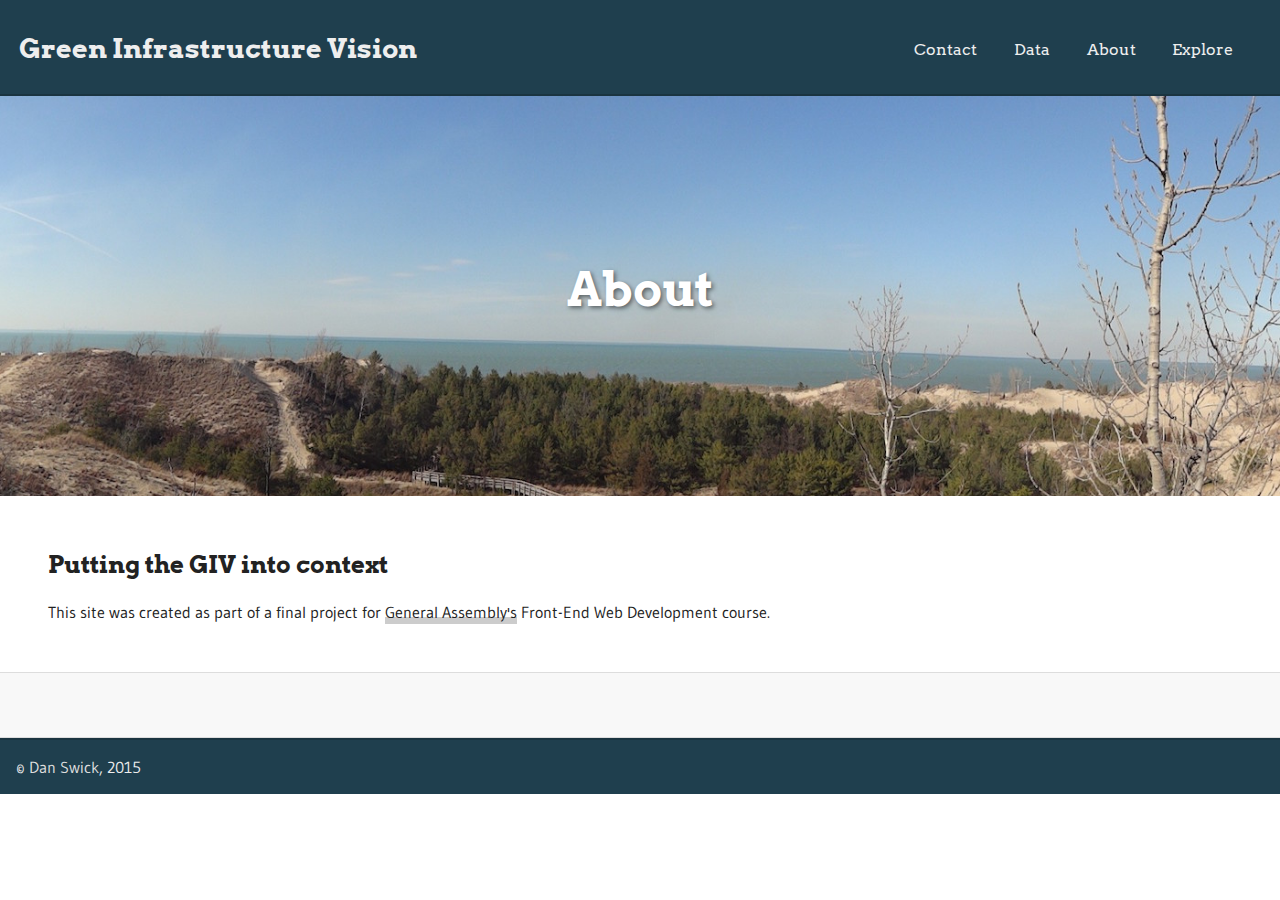
==== about/index.html @ 5bbd48f1 "initial clone of FEWD project repo" ====
<!doctype html>
<html class="no-js" lang="">
    <head>
        <meta charset="utf-8">
        <meta http-equiv="X-UA-Compatible" content="IE=edge">
        <title>Green Infrastructure Vision - What is it even?</title>
        <meta name="description" content="GIV Viz">
        <meta name="viewport" content="width=device-width, initial-scale=1">

        <link rel="apple-touch-icon" href="../apple-touch-icon.png">
        <link rel="stylesheet" href="http://cdn.leafletjs.com/leaflet-0.7.3/leaflet.css" />
        <script src="http://cdn.leafletjs.com/leaflet-0.7.3/leaflet.js"></script>
        <link rel="stylesheet" href="../css/normalize.css">
        <link rel="stylesheet" href="../css/main.css">
        <link rel="stylesheet" href="../css/full-width.css">
        <script src="../js/vendor/modernizr-2.8.3.min.js"></script>
    </head>
    <body class="">
        <!--[if lt IE 8]>
            <p class="browserupgrade">You are using an <strong>outdated</strong> browser. Please <a href="http://browsehappy.com/">upgrade your browser</a> to improve your experience.</p>
        <![endif]-->
        <header>
            <h1><a href="../index.html" alt="home">Green Infrastructure Vision</a></h1>
            <a id="nav-toggle" class="hidden" href="#"><span></span></a>
            <nav class="primary-nav">
                <ul>
                    <li><a href="../explore/index.html" alt="explore">Explore</a></li>
                    <li><a href="">About</a></li>
                    <li><a href="../giv-data/index.html">Data</a></li>
                    <li><a href="../contact/index.html">Contact</a></li>
                </ul>
            </nav>
        </header>
        
        <div id="page-container" class="clearfix full-width">
            <div class="top-banner">
                <img src="../img/dunes.jpg" alt="prairie grasses banner">
                <h2><span class="headeranchor"></span>About</h2>
            </div>

            <div class="section-a">    
                <div class="content-container">
                    <h2>Putting the GIV into context</h2>
                    <p>This site was created as part of a final project for <a href="https://generalassemb.ly/chicago">General Assembly's</a> Front-End Web Development course.</p>
                </div>
            </div>

            <div class="section-b">
                <div class="content-container">
                </div>
            </div>
        </div>

        <footer class=""><span>&copy; <a href="http://danswick.com">Dan Swick</a>, 2015</span></footer>

        <script>window.jQuery || document.write('<script src="../js/vendor/jquery-1.11.2.min.js"><\/script>')</script>
        <script src="../js/plugins.js"></script>
        <script src="../js/main.js"></script>
    </body>
</html>
---- css/main.css ----
/*! HTML5 Boilerplate v5.0.0 | MIT License | http://h5bp.com/ */

/*
 * What follows is the result of much research on cross-browser styling.
 * Credit left inline and big thanks to Nicolas Gallagher, Jonathan Neal,
 * Kroc Camen, and the H5BP dev community and team.
 */

/* ==========================================================================
   Base styles: opinionated defaults
   ========================================================================== */

@import url(http://fonts.googleapis.com/css?family=Arvo:400,700);

@import url(http://fonts.googleapis.com/css?family=Gudea:400,700);

html {
    color: #222;
    font-size: 1em;
    line-height: 1.4;
}

html * {
    box-sizing: border-box;
}

html, body {
    height: 100%;
}

body {
    margin: 0;
    padding: 0;
    font-family: "Gudea";
}

/*
 * Remove text-shadow in selection highlight:
 * https://twitter.com/miketaylr/status/12228805301
 *
 * These selection rule sets have to be separate.
 * Customize the background color to match your design.
 */

::-moz-selection {
    background: #b3d4fc;
    text-shadow: none;
}

::selection {
    background: #b3d4fc;
    text-shadow: none;
}

/*
 * A better looking default horizontal rule
 */

hr {
    display: block;
    height: 1px;
    border: 0;
    border-top: 1px solid #ccc;
    margin: 1em 0;
    padding: 0;
}

/*
 * Remove the gap between audio, canvas, iframes,
 * images, videos and the bottom of their containers:
 * https://github.com/h5bp/html5-boilerplate/issues/440
 */

audio,
canvas,
iframe,
img,
svg,
video {
    vertical-align: middle;
}

/*
 * Remove default fieldset styles.
 */

fieldset {
    border: 0;
    margin: 0;
    padding: 0;
}

/*
 * Allow only vertical resizing of textareas.
 */

textarea {
    resize: vertical;
}

/* ==========================================================================
   Browser Upgrade Prompt
   ========================================================================== */

.browserupgrade {
    margin: 0.2em 0;
    background: #ccc;
    color: #000;
    padding: 0.2em 0;
}













        
/* ==========================================================================
   Author's custom styles
   ========================================================================== */

/* -------------------------------------------
        H E A D E R 
   ------------------------------------------- */
body {
    width: 100%;
}

header, footer {
    padding: 0;
    background-color: #1F3F4E;
    padding-top: 1em;
}

header {
    height: 6em;
    border-bottom: 2px solid rgba(10, 10, 10, 0.2);
}

footer {
    border-top: 2px solid rgba(10, 10, 10, 0.2);
    color: #eee;
    padding: 1em;
}

header h1 {
    float: left;
    margin: 0.5em 0 0 0.7em;
    width: 15em;
    font-size: 1.7em;
}

h1, h2, h3 {
    font-family: "Arvo";
    font-weight: 700;
}

header a, .secondary-nav a {
    text-decoration: none;
    color: #eee;
}

nav li {
    text-decoration: none;
    display: inline-block;
}

.primary-nav {
    float: right;
    width: 35em;
    padding-right: 2%;
    margin-top: 0.3em;
}

.primary-nav li {
    color: #ddd;
    margin-right: 1%;
    float: right;
    height: 24px;
    line-height: 26px;
    text-align: center;
    font-family: "Arvo";
}

.primary-nav a {
    padding: 0.5em 1em;
    background-color: rgba(0, 0, 0, 0);
    transition: all 0.2s linear;
    -webkit-transition: all 0.2s linear;
}

.primary-nav a:hover {
    background-color: rgba(0, 0, 0, 0.3);
    border-radius: 0.3em;

}

.secondary-nav {
    clear: both;
    width: 100%;
    height: 10;
    box-shadow: 0px 10px 10px -8px rgba(10, 10, 10, 0.5);
    font-weight: 700;
    font-size: 1em;
    height: 2.7em;
}

.secondary-nav div {
    float:left;
    width:20%; 
    text-align: center;
    height: 100%;
    line-height: 2.4em;
    font-size: 1.1em;
    position: relative;
    z-index: 100;
    border-bottom: 5px solid rgba(20, 20, 20, 0.3);
}

.active a {
    top: 3px;
}

.secondary-nav a {
    position: relative;
    width: 100%;
    height: 100%;
    display: inline-block;
}

.secondary-nav a:hover {
    top: 3px;
}

.secondary-nav a:active {
    top: 2px;
    background-color: rgba(255,255,255,0.2);
}

.secondary-nav li:last-child {
    margin-right: 0;
}

.advance-content {
    height: 2em;
    line-height: 2em;
    background-color: rgba(10, 10, 10, 0.5);
    text-align: center;
    font-weight: bold;
    color: rgba(255, 255, 255, 0.7);
    position: absolute;
    width: 100%;
}



/* -------------------------------------------
    M A P     A S I D E  
   ------------------------------------------- */
.fixed-map {
    width: 100%;
    height: 100%;
    background-color: slategray;
    z-index: 0;
    position: absolute;
    top: 0;
    left: 0;
    right: 0;
    bottom: 0;
}

.fixed-map:focus {
    outline: none;
}










/* -------------------------------------------
    C O N T E N T   
   ------------------------------------------- */
#page-container {
    min-height: 100%;
}

#content-container-explore {
    position: relative;
    height: -o-calc(100% - 6em); /* opera */
    height: -webkit-calc(100% - 6em); /* google, safari */
    height: -moz-calc(100% - 6em); /* firefox */
}

.container {
    float: left;
    width: 45%;
    height: 100%;
    box-shadow: 10px 0px 15px -7px rgba(10, 10, 10, 0.8);
    z-index: 50;
    position: absolute;
}

.content-container {
    padding: 0 1em;
    margin: 0 2em;
}

.section-a, .section-b {
    padding: 2em 0;
}

.section-b {
    background-color: #f8f8f8;
    border-top: 1px solid #ddd;
    border-bottom: 1px solid #ddd;
}

.info-drawer {
    overflow: scroll;
    overflow-x: hidden;
    height: -o-calc(100% - 2.7em);
    height: -webkit-calc(100% - 2.7em);
    height: -moz-calc(100% - 2.7em);
    transition: all 0.3s ease;
    -webkit-transition: all 0.3s ease;
    left: 0%;
}

.info-drawer:focus {
    outline: none;
}

.full-width {
    width: 100%;
    min-height: 100%;
}

.chunk-content {
    padding: 0 5%;
}

.content {
    padding: 0 0 2em 0;
}

.drawer-content {
    padding: 0.75em;
}

.drawer-content img {
    float: right;
    margin: 0 0 1em 1em;
}

.drawer-content .emphasis {
    font-style: italic;
}

.list-of-landscapes {
    padding: 0;
    margin: 2.5em auto;
}

.list-of-landscapes li {
    list-style-type: none;
    display: block;
    margin: 0 auto;
    width: 50%;
    text-align: center;
    margin-bottom: 1em;
    padding: 0.5em 0;
}

.introduction {
    background-color: #fff;
    color: #333;
}

.drawer-button {
    position: fixed;
    top: 50%;
    left: 44.9%;
    font-size: 50px;
    text-align: center;
    transition: all 0.3s ease;
    -webkit-transition: all 0.3s ease;
}

.button-closed {
    left: 5%;
}

.drawer-button a {
    text-decoration: none;
    color: #fff;
    display: inline-block;
    background-color: rgba(0, 0, 0, 0.4);
    border: 1px solid rgba(0, 0, 0, 0.2);
    width: 30px;
}

.top-banner {
    margin: 0 auto;
    position: relative;
    height: 400px;
    overflow: hidden;
}

.top-banner img {
    width: 100%;
}

.top-banner h2 {
    position: absolute;
    top: 30%;
    color: #fff;
    font-size: 3em;
    text-shadow: 2px 2px 4px rgba(10,10,10,0.5);
    width: 100%;
    text-align: center;
}

.content-container a {
    text-decoration: none;
    color: inherit;
    border-bottom: 2px solid #ccc;
    box-shadow: inset 0 -5px 0 #ccc;
    transition: all 0.1s linear;
}

.closed {
    left: -40%;
}

.content-container a:hover {
    box-shadow: inset 0 -1.3em 0 #ccc;
}

/* -------------------------------------------
    E C O S Y S T E M     C L A S S E S 
   ------------------------------------------- */
.introduction {
    /*background-image: url("../img/Prairie_grass_crop.jpg");*/
}

.woodland, .woodland a {
    color: #FFF0E4;
    background-color: #a6611a;
}

.prairie, .prairie a {
    color: #333;
    background-color: #dfc27d;
}

.wetland, .wetland a {
    color: #333;
    background-color: #80cdc1;
}

.stream, .stream a {
    color: #FFF0E4;
    background-color: #018571;
}

.econet, .econet a {
    color: #FFF0E4;
    background-color: darkgreen;
}


/* -------------------------------------------
    F O O T E R    
   ------------------------------------------- */

footer {
    height: 5%;
    display: block;
}

footer a {
    text-decoration: none;
    color: #ddd;
}


/* -------------------------------------------
    B U T T O N    E F F E C T S    
   ------------------------------------------- */
.btn.woodland {
    background: none;
    border: 3px solid #a6611a;
    color: #a6611a;
}
.btn.woodland:after {
    background: #a6611a;
}


.btn.prairie {
    background: none;
    border: 3px solid #dfc27d;
    color: #dfc27d;
}
.btn.prairie:after {
    background: #dfc27d;
}

.btn.wetland {
    background: none;
    border: 3px solid #80cdc1;
    color: #80cdc1;
}
.btn.wetland:after {
    background: #80cdc1;
}

.btn.stream {
    background: none;
    border: 3px solid #018571;
    color: #018571;
}
.btn.stream:after {
    background: #018571;
}


.btn.econet {
    background: none;
    border: 3px solid darkgreen;
    color: darkgreen;
}
.btn.econet:after {
    background: darkgreen;
}


.btn {
    border: none;
    font-family: inherit;
    font-weight: 700; 
    font-size: inherit;
    cursor: pointer;
    padding: 1em;
    display: inline-block;
    margin: 10px 10px 20px 10px;
    text-transform: uppercase;
    letter-spacing: 1px;
    outline: none;
    position: relative;
    -webkit-transition: all 0.3s;
    -moz-transition: all 0.3s;
    transition: all 0.3s;
    overflow: hidden;
}

.btn:after {
    content: '';
    width: 150%;
    height: 0;
    top: 50%;
    left: 50%;
    opacity: 0;
    font-weight: 700;
    -webkit-transform: translateX(-50%) translateY(-50%) rotate(45deg);
    -moz-transform: translateX(-50%) translateY(-50%) rotate(45deg);
    -ms-transform: translateX(-50%) translateY(-50%) rotate(45deg);
    transform: translateX(-50%) translateY(-50%) rotate(45deg);
    position: absolute;
    z-index: -1;
    -webkit-transition: all 0.3s;
    -moz-transition: all 0.3s;
    transition: all 0.3s;
}

.btn:hover,
.btn:active {
    color: #fff;
}

.btn:hover:after {
    height: 260%;
    opacity: 1;
}

.btn:active:after {
    height: 400%;
    opacity: 1;
}

.button-container {
    width: 100%;
    text-align: center;
}

.btn a {
    text-decoration: none;
    color: inherit;
    background: none;
    border-bottom: none;
    box-shadow: none;
}

.btn a:hover {
    box-shadow: none;
    transition: none;
    -webkit-transition: none;
}



/* ==========================================================================
   Helper classes
   ========================================================================== */

/*
 * Hide visually and from screen readers:
 * http://juicystudio.com/article/screen-readers-display-none.php
 */

.hidden {
    display: none;
    visibility: hidden;
}

/*
 * Hide only visually, but have it available for screen readers:
 * http://snook.ca/archives/html_and_css/hiding-content-for-accessibility
 */

.visuallyhidden {
    border: 0;
    clip: rect(0 0 0 0);
    height: 1px;
    margin: -1px;
    overflow: hidden;
    padding: 0;
    position: absolute;
    width: 1px;
}

/*
 * Extends the .visuallyhidden class to allow the element
 * to be focusable when navigated to via the keyboard:
 * https://www.drupal.org/node/897638
 */

.visuallyhidden.focusable:active,
.visuallyhidden.focusable:focus {
    clip: auto;
    height: auto;
    margin: 0;
    overflow: visible;
    position: static;
    width: auto;
}

/*
 * Hide visually and from screen readers, but maintain layout
 */

.invisible {
    visibility: hidden;
}

/*
 * Clearfix: contain floats
 *
 * For modern browsers
 * 1. The space content is one way to avoid an Opera bug when the
 *    `contenteditable` attribute is included anywhere else in the document.
 *    Otherwise it causes space to appear at the top and bottom of elements
 *    that receive the `clearfix` class.
 * 2. The use of `table` rather than `block` is only necessary if using
 *    `:before` to contain the top-margins of child elements.
 */

.clearfix:before,
.clearfix:after {
    content: " "; /* 1 */
    display: table; /* 2 */
}

.clearfix:after {
    clear: both;
}

/* ==========================================================================
   EXAMPLE Media Queries for Responsive Design.
   These examples override the primary ('mobile first') styles.
   Modify as content requires.
   ========================================================================== */

@media only screen and (min-width: 35em) {
    /* Style adjustments for viewports that meet the condition */
}

@media print,
       (-o-min-device-pixel-ratio: 5/4),
       (-webkit-min-device-pixel-ratio: 1.25),
       (min-resolution: 120dpi) {
    /* Style adjustments for high resolution devices */
}

/* ==========================================================================
   Print styles.
   Inlined to avoid the additional HTTP request:
   http://www.phpied.com/delay-loading-your-print-css/
   ========================================================================== */

@media print {
    *,
    *:before,
    *:after {
        background: transparent !important;
        color: #000 !important; /* Black prints faster:
                                   http://www.sanbeiji.com/archives/953 */
        box-shadow: none !important;
        text-shadow: none !important;
    }

    a,
    a:visited {
        text-decoration: underline;
    }

    a[href]:after {
        content: " (" attr(href) ")";
    }

    abbr[title]:after {
        content: " (" attr(title) ")";
    }

    /*
     * Don't show links that are fragment identifiers,
     * or use the `javascript:` pseudo protocol
     */

    a[href^="#"]:after,
    a[href^="javascript:"]:after {
        content: "";
    }

    pre,
    blockquote {
        border: 1px solid #999;
        page-break-inside: avoid;
    }

    /*
     * Printing Tables:
     * http://css-discuss.incutio.com/wiki/Printing_Tables
     */

    thead {
        display: table-header-group;
    }

    tr,
    img {
        page-break-inside: avoid;
    }

    img {
        max-width: 100% !important;
    }

    p,
    h2,
    h3 {
        orphans: 3;
        widows: 3;
    }

    h2,
    h3 {
        page-break-after: avoid;
    }
}

/* ==========================================================================
   C U S T O M    M E D I A   Q U E R I E S
   ========================================================================== */

/* ---------------- 
   M A X   1 0 0 0 
   ---------------- */

@media screen and (max-width: 1000px){
    .top-banner h2 {
        top: 20%;
    }

    header h1 {
        font-size: 1.5em;
        margin-top: 0em;
        width: 12em;
    }
    
    header ul {
        margin: 0;
    }

    .primary-nav {
        width: 20em;
        font-size: 0.9em;
        margin-top: 0;
    }

    .primary-nav li {
        margin-top: 0.5em;
    }

    .info-drawer {
        width: 70%;
    }

    .closed {
        left: -65%;
    }

    .info-drawer section {
        padding-right: 10%;
    }

    .drawer-button {
        left: 70%;
    }

    .button-closed {
        left: 5%;
    }

}

/* ---------------- 
   M A X   6 2 0 
   ---------------- */

@media screen and (max-width: 620px) {
    .top-banner h2 {
        top: 10%;
        font-size: 2em;
        padding: 0.5em;
    }

    .top-banner {
        height: 300px
    }

    header h1 {
        font-size: 1em;
        margin-top: 0em;
        width: 10em;
    }

    .primary-nav {
        width: 19em;
        font-size: 0.8em;
        margin-top: 0;
    }

    header ul {
        width: inherit;
    }

    .info-drawer {
        width: 85%;
    }

    .closed {
        left: -77%;
    }

    h2 {
        font-size: 1.2em;
    }

    h3 { 
        font-size: 1.1em
    }

    p, li {
        font-size: 1em;
    }

    .drawer-button {
        left: 85%;
    }

    .button-closed {
        left: 7%;
    }
}

/* ---------------- 
   M A X   4 5 0 
   ---------------- */

@media screen and (max-width: 450px) {
    #content-container-explore {
        height: -o-calc(100% - 4em);
        height: -webkit-calc(100% - 4em);
        height: -moz-calc(100% - 4em);
    }

    .content-container {
        padding: 0;
    }

    .top-banner {
        height: 200px;
    }

    .closed {
        left: -77%;
    }

    #nav-toggle {
        display: inline-block;
        visibility: visible;
    }
    
    header {
        padding-top: 0.6em;
        height: 4em;
    }

    header h1 {
        width: 14em;
    }

    .top-banner h2 {
        top: 1%;
        font-size: 1.3em;
        
    }
    
    header ul {
        padding: 0;
    }

    /*  ----- hamburger animation -----
        ----- from here - http://codepen.io/elijahmanor/pen/Igpoe */

    #nav-toggle { 
        cursor: pointer; 
        padding: 10px 35px 16px 0px; 
        position: absolute;
        left: 90%;
        top: 3%;
    }

    #nav-toggle span, #nav-toggle span:before, #nav-toggle span:after {
      cursor: pointer;
      border-radius: 1px;
      height: 3px;
      width: 20px;
      background: white;
      position: absolute;
      display: block;
      content: '';
    }

    #nav-toggle span:before {
      top: -6px; 
    }

    #nav-toggle span:after {
      bottom: -6px;
    }

    #nav-toggle span, #nav-toggle span:before, #nav-toggle span:after {
      transition: all 350ms ease-in-out;
    }

    #nav-toggle.nav-active span {
      background-color: transparent;
    }

    #nav-toggle.nav-active span:before, #nav-toggle.nav-active span:after {
      top: 0;
    }

    #nav-toggle.nav-active span:before {
      transform: rotate(45deg);
    }

    #nav-toggle.nav-active span:after {
      transform: rotate(-45deg);
    }

    .primary-nav {
        display: none;
        background-color: RGBA(255, 255, 255, 0.9);
        position: fixed;
        right: 5%;
        top: 2.7em;
        width: 10em;
        border: solid 1px RGBA(0, 0, 0, 0.3);
        padding: 0;
        z-index: 200;
        box-shadow: 0px 0px 10px 0px rgba(0, 0, 0, 0.8);
    }

    .primary-nav li {
        margin: 1em auto;
        float: none;
        display: block;
        text-align: right;
    }

    .primary-nav a {
        color: #333;
        width: inherit;
        display: block;
        padding: 0 0.75em;
        font-weight: 700;
        font-size: 16px;
    }

    .drawer-button {
        left: 85%;
    }

    .button-closed {
        left: 8%;
    }
}
---- css/full-width.css ----
html, body {
    height: auto;
}
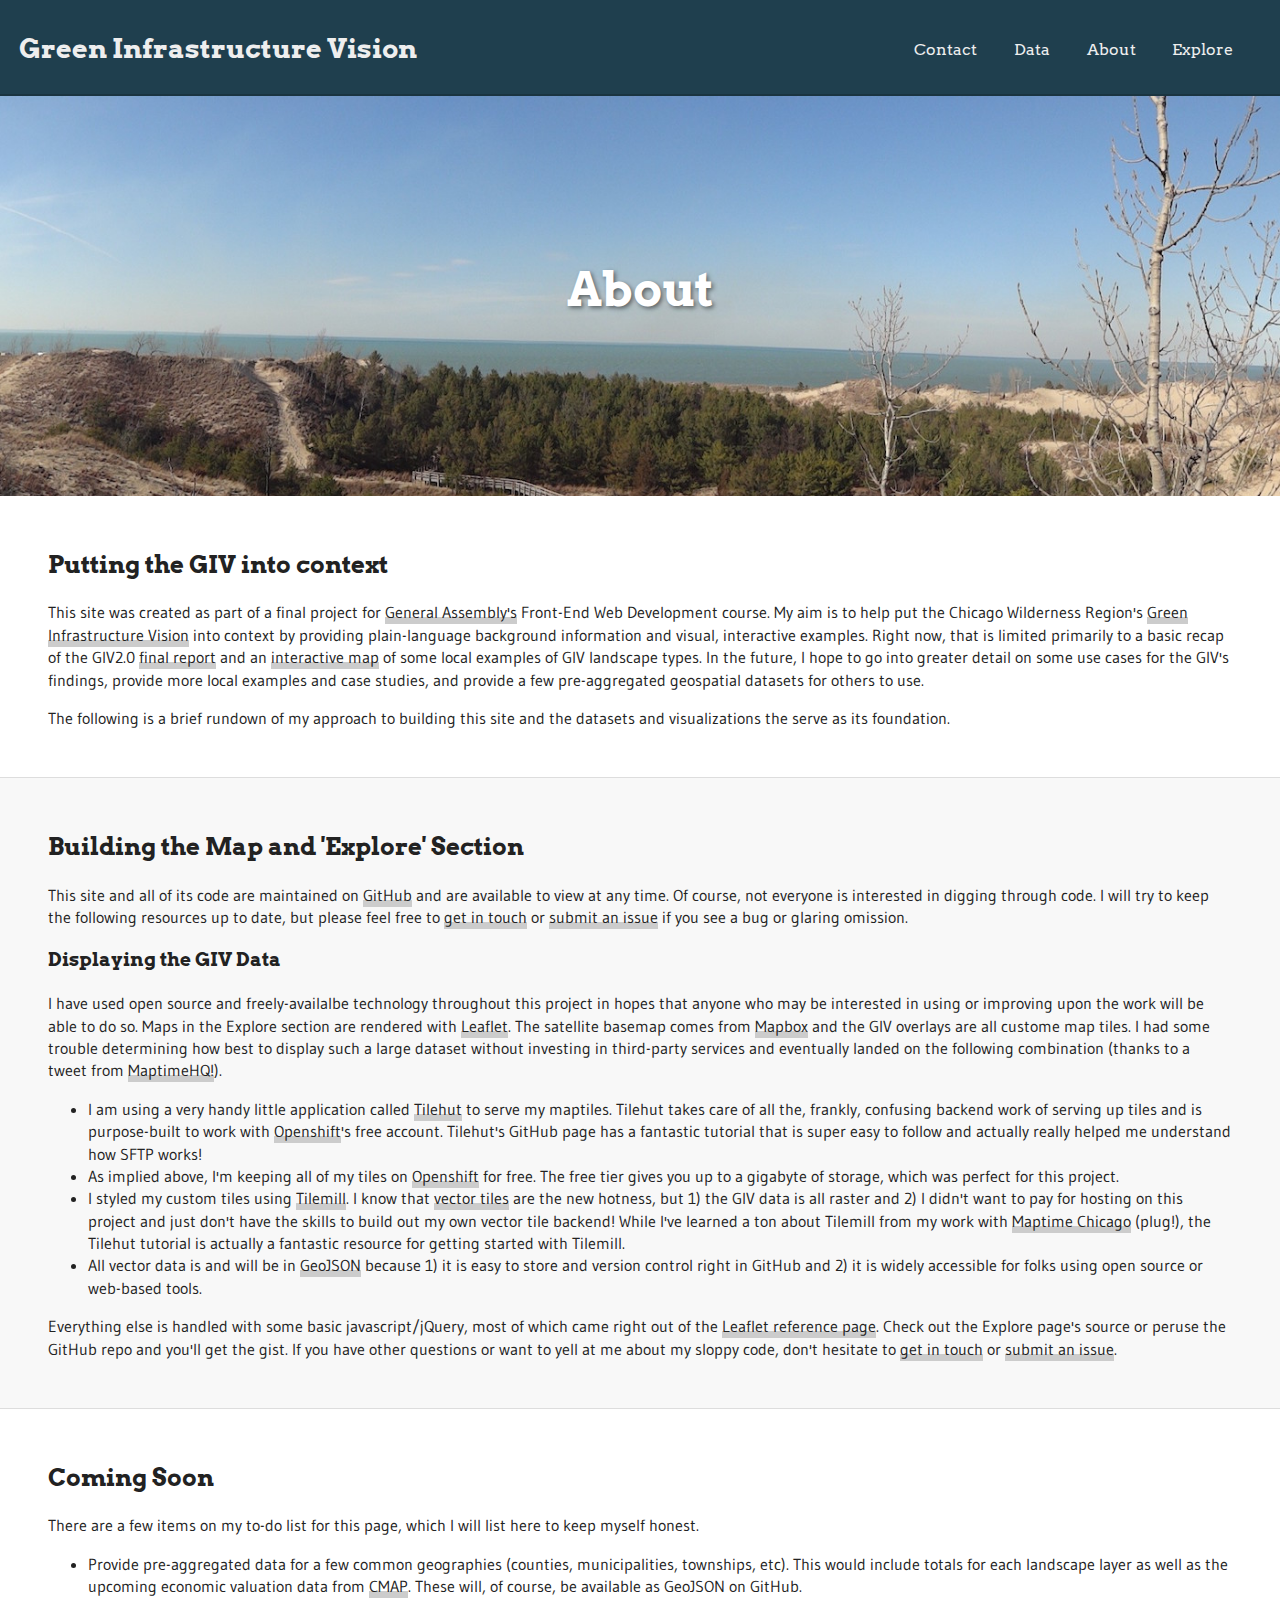
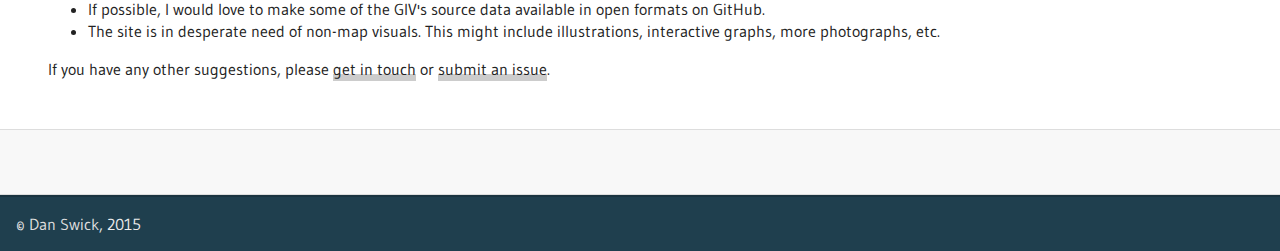
==== commit bb90d7fb: "add very exciting 'about' section!" ====
--- a/about/index.html
+++ b/about/index.html
@@ -41,7 +41,41 @@
             <div class="section-a">    
                 <div class="content-container">
                     <h2>Putting the GIV into context</h2>
-                    <p>This site was created as part of a final project for <a href="https://generalassemb.ly/chicago">General Assembly's</a> Front-End Web Development course.</p>
+                    <p>This site was created as part of a final project for <a href="https://generalassemb.ly/chicago">General Assembly's</a> Front-End Web Development course. My aim is to help put the Chicago Wilderness Region's <a href="http://www.chicagowilderness.org/what-we-do/protecting-green-infrastructure/epdd-resources/biodiversity-and-natural-habitats/green-infrastructure-vision/" alt="Chicago Wilderness GIV site">Green Infrastructure Vision</a> into context by providing plain-language background information and visual, interactive examples. Right now, that is limited primarily to a basic recap of the GIV2.0 <a href="http://www.chicagowilderness.org/index.php/download_file/view/100/338/" alt="GIV final report pdf">final report</a> and an <a href="http://danswick.com/GIV/explore/index.html" alt="GIV explore section">interactive map</a> of some local examples of GIV landscape types. In the future, I hope to go into greater detail on some use cases for the GIV's findings, provide more local examples and case studies, and provide a few pre-aggregated geospatial datasets for others to use.</p>
+
+                    <p>The following is a brief rundown of my approach to building this site and the datasets and visualizations the serve as its foundation.</p>
+                </div>
+            </div>
+            <div class="section-b">
+                <div class="content-container">
+                    <h2>Building the Map and 'Explore' Section</h2>
+                    <p>This site and all of its code are maintained on <a href="https://github.com/danswick/giv" alt="site repo">GitHub</a> and are available to view at any time. Of course, not everyone is interested in digging through code. I will try to keep the following resources up to date, but please feel free to <a href="http://danswick.com/GIV/contact/index.html" alt="contact page">get in touch</a> or <a href="https://github.com/danswick/giv/issues" alt="github issues page">submit an issue</a> if you see a bug or glaring omission.</p>
+
+                    <h3>Displaying the GIV Data</h3>
+                    <p>I have used open source and freely-availalbe technology throughout this project in hopes that anyone who may be interested in using or improving upon the work will be able to do so. Maps in the Explore section are rendered with <a href="leafletjs.com/" alt="leaflet">Leaflet</a>. The satellite basemap comes from <a href="http://mapbox.com" alt="mapbox">Mapbox</a> and the GIV overlays are all custome map tiles. I had some trouble determining how best to display such a large dataset without investing in third-party services and eventually landed on the following combination (thanks to a tweet from <a href="https://twitter.com/MaptimeHQ/status/578014503318634496" alt="maptime hq tilehut tweet">MaptimeHQ!</a>).</p>
+
+                    <ul>
+                        <li>I am using a very handy little application called <a href="https://github.com/b-g/tilehut" alt="tilehut github repo">Tilehut</a> to serve my maptiles. Tilehut takes care of all the, frankly, confusing backend work of serving up tiles and is purpose-built to work with <a href="https://www.openshift.com/" alt="openshift">Openshift</a>'s free account. Tilehut's GitHub page has a fantastic tutorial that is super easy to follow and actually really helped me understand how SFTP works!</li>
+                        <li>As implied above, I'm keeping all of my tiles on <a href="https://www.openshift.com/" alt="openshift">Openshift</a> for free. The free tier gives you up to a gigabyte of storage, which was perfect for this project.</li>
+                        <li>I styled my custom tiles using <a href="https://github.com/mapbox/tilemill" alt="tilemill">Tilemill</a>. I know that <a href="https://github.com/mapbox/vector-tile-spec/" alt="vector tiles">vector tiles</a> are the new hotness, but 1) the GIV data is all raster and 2) I didn't want to pay for hosting on this project and just don't have the skills to build out my own vector tile backend! While I've learned a ton about Tilemill from my work with <a href="http://maptime.io/chicago/" alt="maptime chicago">Maptime Chicago</a> (plug!), the Tilehut tutorial is actually a fantastic resource for getting started with Tilemill.</li>
+                        <li>All vector data is and will be in <a href="http://geojson.org/geojson-spec.html" alt="geojson spec site">GeoJSON</a> because 1) it is easy to store and version control right in GitHub and 2) it is widely accessible for folks using open source or web-based tools.</li>
+                    </ul>
+
+                    <p>Everything else is handled with some basic javascript/jQuery, most of which came right out of the <a href="http://leafletjs.com/reference.html" alt="leaflet reference page">Leaflet reference page</a>. Check out the Explore page's source or peruse the GitHub repo and you'll get the gist. If you have other questions or want to yell at me about my sloppy code, don't hesitate to <a href="http://danswick.com/GIV/contact/index.html" alt="contact page">get in touch</a> or <a href="https://github.com/danswick/giv/issues" alt="github issues page">submit an issue</a>.</p>
+                </div>
+            </div>
+            <div class="section-a">
+                <div class="content-container">   
+                    <h2>Coming Soon</h2>
+                    <p>There are a few items on my to-do list for this page, which I will list here to keep myself honest.</p>
+
+                    <ul>
+                        <li>Provide pre-aggregated data for a few common geographies (counties, municipalities, townships, etc). This would include totals for each landscape layer as well as the upcoming economic valuation data from <a href="http://www.cmap.illinois.gov/livability/open-space/green-infrastructure-vision" alt="CMAP GIV page">CMAP</a>. These will, of course, be available as GeoJSON on GitHub.</li>
+                        <li>If possible, I would love to make some of the GIV's source data available in open formats on GitHub.</li>
+                        <li>The site is in desperate need of non-map visuals. This might include illustrations, interactive graphs, more photographs, etc.</li>
+                    </ul>
+                    
+                    <p>If you have any other suggestions, please <a href="http://danswick.com/GIV/contact/index.html" alt="contact page">get in touch</a> or <a href="https://github.com/danswick/giv/issues" alt="github issues page">submit an issue</a>.</p>
                 </div>
             </div>
 
--- a/css/main.css
+++ b/css/main.css
@@ -127,7 +127,7 @@
    ========================================================================== */
 
 /* -------------------------------------------
-        H E A D E R 
+        H E A D E R   A N D   N A V S
    ------------------------------------------- */
 body {
     width: 100%;
@@ -448,13 +448,11 @@
     box-shadow: inset 0 -1.3em 0 #ccc;
 }
 
+
+
 /* -------------------------------------------
     E C O S Y S T E M     C L A S S E S 
    ------------------------------------------- */
-.introduction {
-    /*background-image: url("../img/Prairie_grass_crop.jpg");*/
-}
-
 .woodland, .woodland a {
     color: #FFF0E4;
     background-color: #a6611a;
@@ -496,55 +494,26 @@
 }
 
 
+
 /* -------------------------------------------
     B U T T O N    E F F E C T S    
    ------------------------------------------- */
-.btn.woodland {
-    background: none;
-    border: 3px solid #a6611a;
-    color: #a6611a;
-}
-.btn.woodland:after {
-    background: #a6611a;
-}
-
-
-.btn.prairie {
-    background: none;
-    border: 3px solid #dfc27d;
-    color: #dfc27d;
-}
-.btn.prairie:after {
-    background: #dfc27d;
-}
-
-.btn.wetland {
-    background: none;
-    border: 3px solid #80cdc1;
-    color: #80cdc1;
-}
-.btn.wetland:after {
-    background: #80cdc1;
-}
-
-.btn.stream {
-    background: none;
-    border: 3px solid #018571;
-    color: #018571;
-}
-.btn.stream:after {
-    background: #018571;
-}
-
-
-.btn.econet {
-    background: none;
-    border: 3px solid darkgreen;
-    color: darkgreen;
-}
-.btn.econet:after {
-    background: darkgreen;
-}
+.btn.woodland { background: none; border: 3px solid #a6611a; color: #a6611a; }
+.btn.woodland:after { background: #a6611a; }
+
+
+.btn.prairie { background: none; border: 3px solid #dfc27d; color: #dfc27d; }
+.btn.prairie:after { background: #dfc27d; }
+
+.btn.wetland { background: none; border: 3px solid #80cdc1; color: #80cdc1; }
+.btn.wetland:after { background: #80cdc1; }
+
+.btn.stream { background: none; border: 3px solid #018571; color: #018571; }
+.btn.stream:after { background: #018571; }
+
+
+.btn.econet { background: none; border: 3px solid darkgreen; color: darkgreen; }
+.btn.econet:after { background: darkgreen; }
 
 
 .btn {
